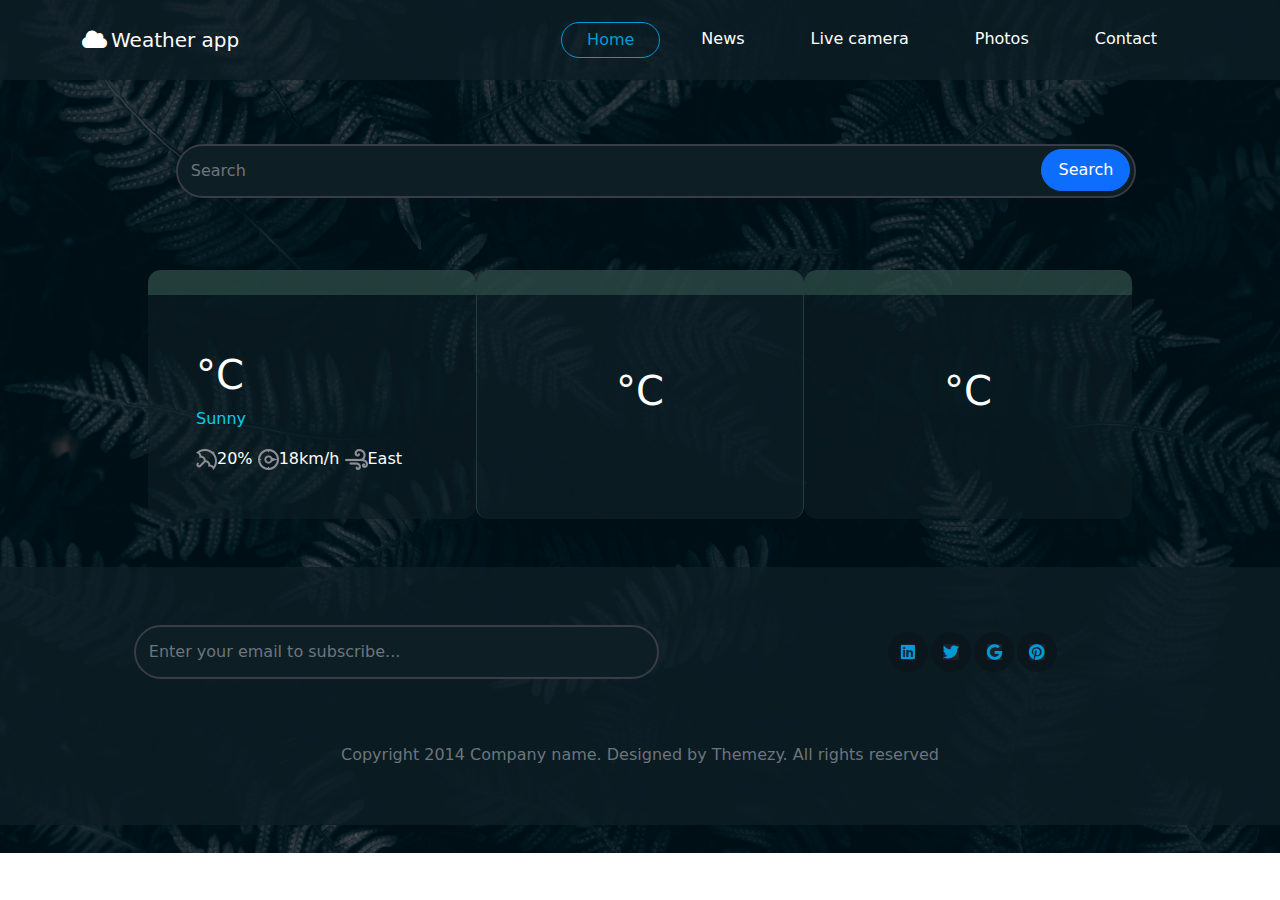
==== index.html @ 6bd2f552 "start commit" ====
<!DOCTYPE html>
<html lang="en">

<head>
    <meta charset="UTF-8" />
    <meta name="viewport" content="width=device-width, initial-scale=1.0" />
    <title>Document</title>
    <link rel="stylesheet" href="css/all.min.css" />

    <link rel="stylesheet" href="css/bootstrap.min.css" />
    <link rel="stylesheet" href="css/styles.css" />
</head>

<body class="text-white">
    <nav class="navbar navbar-expand-lg">
        <div class="container">
            <a class="navbar-brand brand-color" href="#"><i class="fa fa-cloud me-1 text-white"></i>Weather app</a>
            <button class="navbar-toggler" type="button" data-toggle="collapse" data-target="#navbarSupportedContent"
                aria-controls="navbarSupportedContent" aria-expanded="false" aria-label="Toggle navigation">
                <span class="navbar-toggler-icon"></span>
            </button>

            <div class="collapse navbar-collapse" id="navbarSupportedContent">
                <ul class="navbar-nav ms-auto">
                    <li class="nav-item active">
                        <a class="nav-link" href="index.html" >Home</a>
                    </li>
                    <li class="nav-item">
                        <a class="nav-link" href="news.html">News</a>
                    </li>
                    <li class="nav-item">
                        <a class="nav-link" href="#">Live camera</a>
                    </li>
                    <li class="nav-item">
                        <a class="nav-link" href="#">Photos</a>
                    </li>
                    <li class="nav-item">
                        <a class="nav-link" href="contact.html">Contact</a>
                    </li>
                </ul>
            </div>
        </div>
    </nav>

    <div class="conatiner w-75 m-auto container-1 pt-5">
        <div class="row">
            <form class="form-content position-relative form-inputs ">
                <input type="text" class="form-control rounded-pill search-input text-white w-100" id="Search" placeholder="Search" />
                <button id="searchBtn" onclick="getWeather(this.value)" class="btn btn-primary mb-2 rounded-pill search-btn">Search</button>
            </form>
        </div>
        <!-- <div class="forcast-content d-flex justify-content-center align-items-center"> -->
        <div class="row mt-5 mb-5 gy-2">
            <div class="col-md-4 today p-0">
                <div class="header-content ps-5 pe-5 pt-2 w-100 text-white d-flex justify-content-between">
                    <p id="day" class="day"></p>
                    <p id="month"></p>
                </div>
                <div class="card-body text-white p-5">
                    <h1 class="card-text" id="city"></h1>
                    <div class="temp-content d-flex justify-content-start">
                        <h1 class="temp" id="temp"></h1>
                        <h1>°C</h1>
                        <div id="icon" class="icon">
                            <img src="" alt="">  

                        </div>
                    </div>
                    <p id="condition" class="condition text-info">Sunny</p>
                    <div class="icons">
                        <img src="Images/icon-umberella.png" alt="umberella" /><span id="humidity">20%</span>
                        <img src="Images/icon-compass.png" alt="compass" /><span id="windSpeed">18km/h</span>
                        <img src="Images/icon-wind.png" alt="wind" /><span id="windDirection">East</span>
                    </div>
                </div>

            </div>
            <div class="col-md-4 p-0  tommorow">
                <!-- <div class="tommorow bg-info"> -->
                <div class="header-content ps-5 pe-5 pt-2 w-100 text-white">
                    <p id="dayTwo" class="text-center day"></p>
                </div>
                <div class="card-body pt-5 d-flex justify-content-center align-items-center flex-column text-white">
                    <div id="iconDayTwo" class="icon">
                        <img src="https://cdn.weatherapi.com/weather/64x64/day/113.png" alt="">  

                    </div>
                    <div class="temp-content d-flex justify-content-center">
                        <h1 class="temp" id="tempDayTwo"></h1>
                        <h1>°C</h1>
                    </div>
                    <p class="condition text-info"></p>

                </div>

                <!-- </div> -->
            </div>
            <div class="col-md-4 p-0 after">
                <!-- <div class="bg-dark"> -->
                <div class="header-content ps-5 pe-5 pt-2 w-100 text-white">
                    <p id="dayThree" class="text-center day"></p>
                </div>
                <div class="card-body pt-5 d-flex justify-content-center align-items-center flex-column text-white">
                    <div id="iconDayThree" class="icon">
                      <img src="https://cdn.weatherapi.com/weather/64x64/day/113.png" alt="">  
                    </div>
                    <div class="temp-content d-flex justify-content-center">
                        <h1 class="temp" id="tempDayThree"></h1>
                        <h1>°C</h1>
                    </div>
                    <p class="text-info condition"></p>

                </div>
                <!-- </div> -->

            </div>
        </div>
    </div>

   
  <footer class="footer">

    <div class="container">
      <div class="row gy-5">
        <div class="col-md-8  ps-5">
          <form class="form-content position-relative form-inputs">
            <input type="text" class="form-control rounded-pill  search-input w-75"  placeholder="Enter your email to subscribe..." />
          </form>
        </div>
        <div class="col-md-3  d-flex justify-content-center align-items-center">
          <div class="iconz rounded-circle d-flex align-items-center justify-content-center">
            <i class="fa-brands fa-linkedin"></i>
          </div>
          <div class="iconz rounded-circle d-flex align-items-center justify-content-center">
            <i class="fa-brands fa-twitter"></i>
          </div>
          <div class="iconz rounded-circle d-flex align-items-center justify-content-center">
            <i class="fa-brands fa-google"></i>
          </div>
          <div class="iconz rounded-circle d-flex align-items-center justify-content-center">
            <i class="fa-brands fa-pinterest"></i>
          </div>

        </div>
        <p class="text-muted text-center">Copyright 2014 Company name. Designed by Themezy. All rights reserved</p>

      </div>
    </div>
  </footer>

        <script src="js/main.js"></script>
</body>

</html>
---- css/styles.css ----
body {
    background-image: url(../Images/1.jpg);
    background-repeat: no-repeat;
    background-size: cover;
    /* height: 100vh; */
}

nav {
    background-color: rgba(14, 30, 37, 0.8);
    height: 5rem;
    position: fixed;
}

.navbar-brand {
    color: rgb(251, 251, 251);
    font-weight: 500;
}

.nav-item {
    margin-right: 1rem;
}

.navbar-nav .nav-item.active a {
    color: #009ad8;
    border: #009ad8 0.1rem solid;
    border-radius: 30px;
}

.navbar-expand-lg .navbar-nav .nav-link {
    color: rgb(255, 255, 255);
    padding: 5px 25px;
    border-radius: 30px;
    transition: all 0.3s;
    font-weight: 400;
}

.navbar-expand-lg .navbar-nav .nav-link:hover {
    border: 2px solid #009ad8;
    color: #009ad8;
}

.card {
    width: 21rem;
}


.header-content {

    background-color: rgba(60, 98, 85,0.5);
    padding: 0.1rem 0.5rem 0.1rem 0.5rem;
}

.after {
    border-radius: 0.8rem ;
    background-color: rgba(14, 30, 37, 0.6);

}

.after .header-content {
    border-radius: 0.8rem 0.8rem 0 0;
    background-color: rgba(60, 98, 85,0.5);

}

.today {
    border-radius: 0.8rem ;
    background-color: rgba(14, 30, 37, 0.6);
}

.today .header-content {
    border-radius: 0.8rem 0.8rem 0 0;
}

.tommorow {
    background-color: rgba(14, 30, 37,0.8);
    border-left: 1px solid rgba(60, 98, 85,0.5) ;
    border-right: 1px solid rgba(60, 98, 85,0.5) ;
    border-radius: 0.8rem ;
    /* margin-right: 1rem; */
}

.tommorow .header-content {
    background-color: rgba(60, 98, 85,0.5);
    border-radius: 0.8rem 0.8rem 0 0;

}

.search-btn {
    position: absolute;
    top: 25%;
    right: 0.16%;
    padding: 0.5rem 1rem 0.5rem 1rem;
}


.search-input {
    padding: 0.8rem;
    margin: 1rem;
    background-color: #1E202B;
    border-color: #1E202B;

}

.home .form-control:focus {
    background-color: #1E202B;
    border-color: #009ad8;
}

.footer {
    background-color: rgba(14, 30, 37, 0.8);
    padding: 2.62rem;
}

.iconz {
    width: 2.5rem;
    height: 2.5rem;
    background-color: rgba(10, 21, 26,0.8);
    margin: 0.1rem;
}

.iconz i {

    background-color: #1E202B;
    color: #009ad8;

}

.iconz:hover {

    background-color: #009ad8;
    color: #ffffff;

}

.iconz:hover i {

    background-color: #009ad8;
    color: #ffffff;

}

.email-input {
    width: 80%;
    padding: 0.8rem;
    margin: 1rem;
}

.email-btn {
    position: absolute;
    right: 18%;
    top: 9%;
    padding: 0.5rem 1rem 0.5rem 1rem;
}

.newsPage {
    color: #afafaf;
    background-color: rgba(14, 30, 37, 0.8);
    font-family: 'Bree Serif', serif;
    width: 30%;
}

.newsPage h1 {
    color: #009ad8;
    font-size: 22px;
}

.newsPage p {
    font-size: 16px;

}

.newsPage a {
    text-decoration: none;
    color: #009ad8;
    transition: all 0.1s;

}

.newsPage a:hover {
    text-decoration: underline;
    color: #afafaf;
}

.homePill {
    background-color: rgba(14, 30, 37, 1);

}


.contact-box {
    width: 80%;
    margin: 1rem;
    padding: 1rem;
    background-color: rgba(14, 30, 37, 0.8);
    border-radius: 2rem;
}

.contact-box p {
    font-family: 'Bree Serif', serif;
    font-size: 16px;

}

.form-inputs input, textarea {
    width: 43%;
    background-color: rgba(14, 30, 37, 1);
    border: 2px solid #393c48
}

.form-inputs input:hover, textarea:hover {
    background-color: rgba(14, 30, 37, 1);
    border: 2px solid #009ad8;
}


 .form-control:focus {
    background-color: rgba(14, 30, 37, 1);

}

.form-inputs textarea {
    border-radius: 2rem;
}
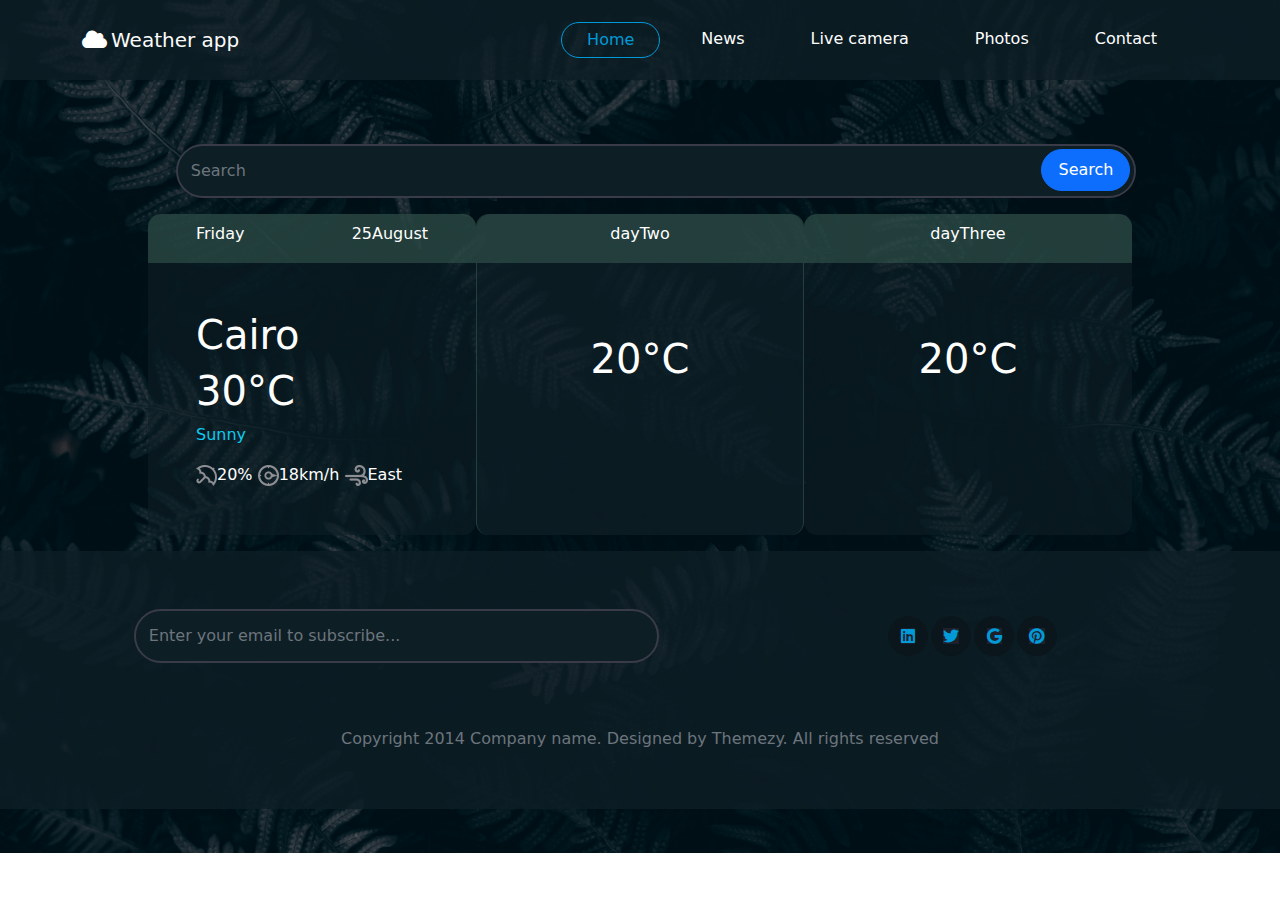
==== commit b8ba19a8: "start commit" ====
--- a/index.html
+++ b/index.html
@@ -50,19 +50,19 @@
             </form>
         </div>
         <!-- <div class="forcast-content d-flex justify-content-center align-items-center"> -->
-        <div class="row mt-5 mb-5 gy-2">
+        <div class="row mb-3 gy-2">
             <div class="col-md-4 today p-0">
                 <div class="header-content ps-5 pe-5 pt-2 w-100 text-white d-flex justify-content-between">
-                    <p id="day" class="day"></p>
-                    <p id="month"></p>
+                    <p id="day" class="day">Friday</p>
+                    <p id="month">25August</p>
                 </div>
                 <div class="card-body text-white p-5">
-                    <h1 class="card-text" id="city"></h1>
+                    <h1 class="card-text" id="city">Cairo</h1>
                     <div class="temp-content d-flex justify-content-start">
-                        <h1 class="temp" id="temp"></h1>
+                        <h1 class="temp" id="temp">30</h1>
                         <h1>°C</h1>
                         <div id="icon" class="icon">
-                            <img src="" alt="">  
+                            <img src="http://cdn.weatherapi.com/weather/64x64/day/113.png" alt="">  
 
                         </div>
                     </div>
@@ -78,7 +78,7 @@
             <div class="col-md-4 p-0  tommorow">
                 <!-- <div class="tommorow bg-info"> -->
                 <div class="header-content ps-5 pe-5 pt-2 w-100 text-white">
-                    <p id="dayTwo" class="text-center day"></p>
+                    <p id="dayTwo" class="text-center day">dayTwo</p>
                 </div>
                 <div class="card-body pt-5 d-flex justify-content-center align-items-center flex-column text-white">
                     <div id="iconDayTwo" class="icon">
@@ -86,7 +86,7 @@
 
                     </div>
                     <div class="temp-content d-flex justify-content-center">
-                        <h1 class="temp" id="tempDayTwo"></h1>
+                        <h1 class="temp" id="tempDayTwo">20</h1>
                         <h1>°C</h1>
                     </div>
                     <p class="condition text-info"></p>
@@ -98,14 +98,14 @@
             <div class="col-md-4 p-0 after">
                 <!-- <div class="bg-dark"> -->
                 <div class="header-content ps-5 pe-5 pt-2 w-100 text-white">
-                    <p id="dayThree" class="text-center day"></p>
+                    <p id="dayThree" class="text-center day">dayThree</p>
                 </div>
                 <div class="card-body pt-5 d-flex justify-content-center align-items-center flex-column text-white">
                     <div id="iconDayThree" class="icon">
                       <img src="https://cdn.weatherapi.com/weather/64x64/day/113.png" alt="">  
                     </div>
                     <div class="temp-content d-flex justify-content-center">
-                        <h1 class="temp" id="tempDayThree"></h1>
+                        <h1 class="temp" id="tempDayThree">20</h1>
                         <h1>°C</h1>
                     </div>
                     <p class="text-info condition"></p>
